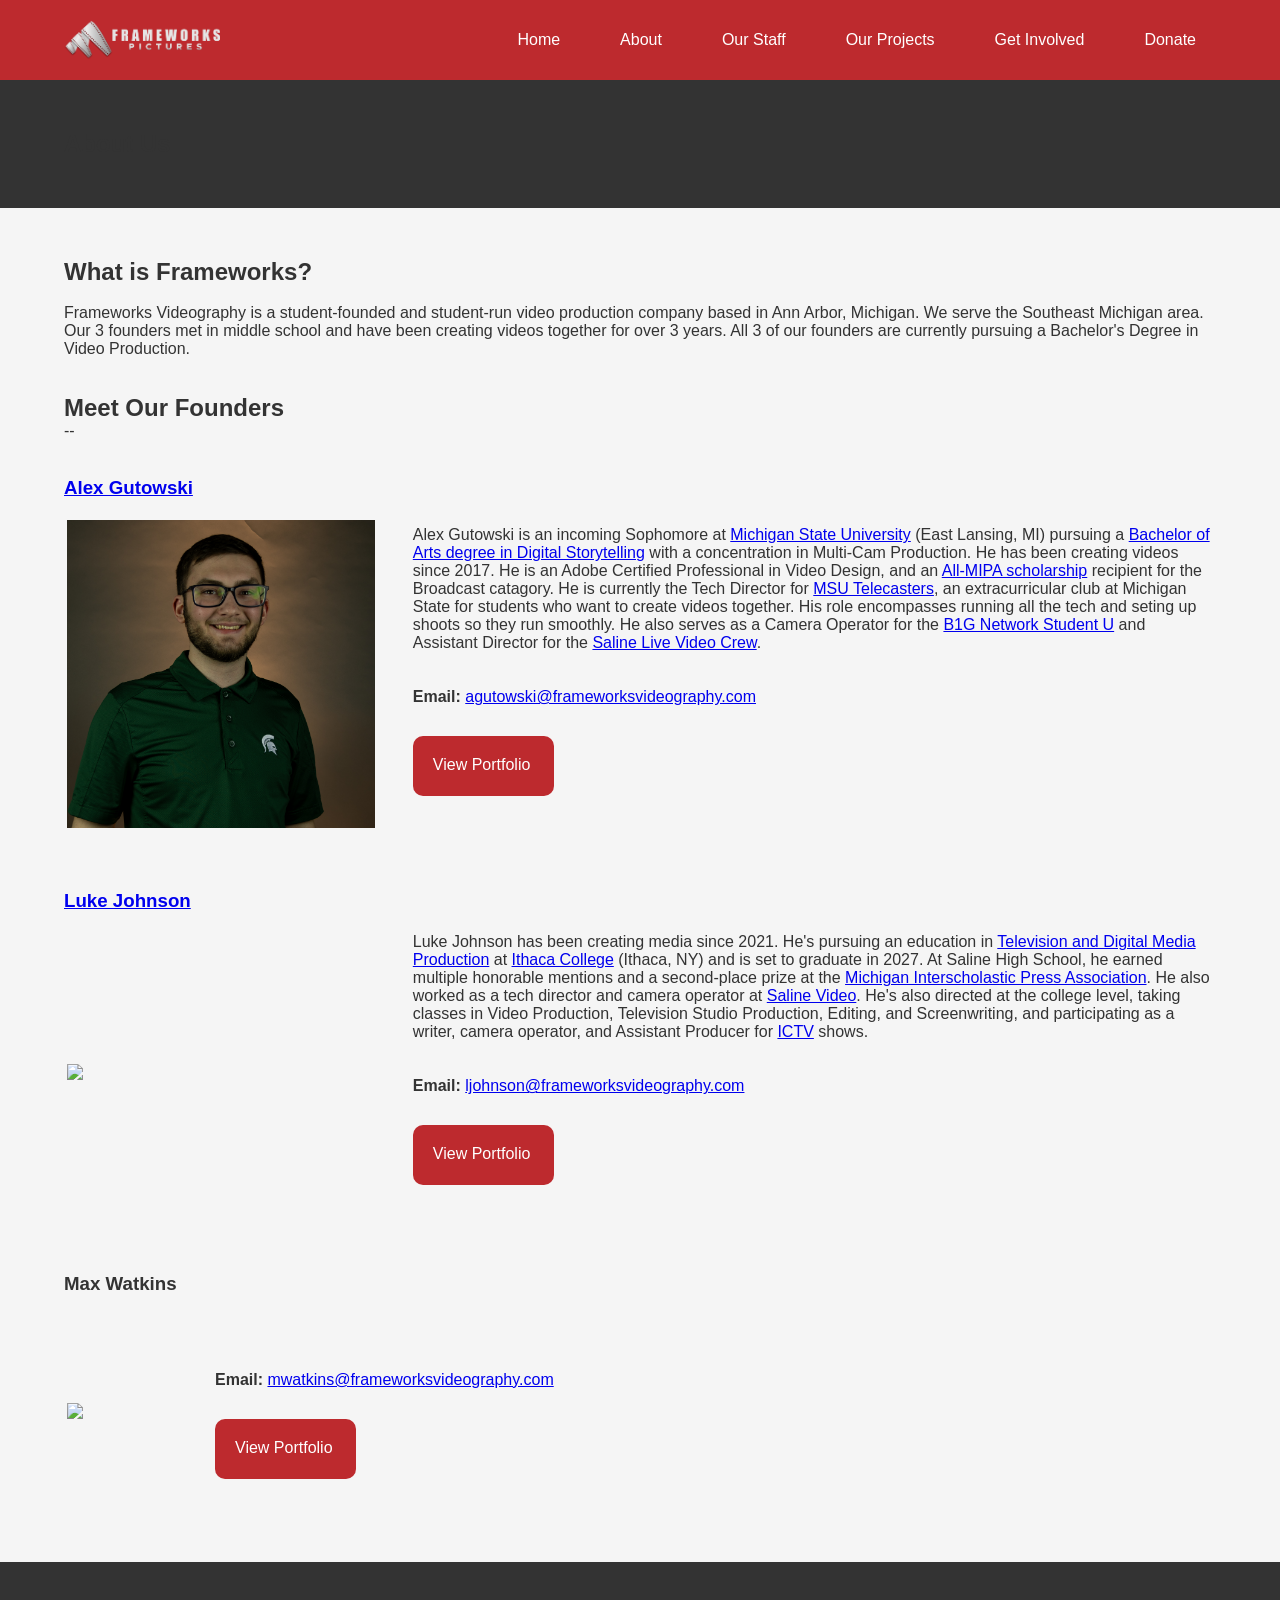
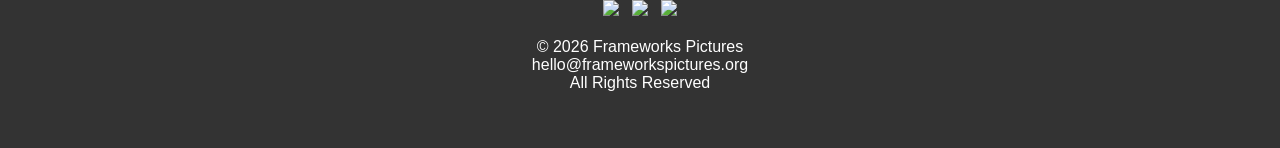
==== about.html @ fa4cab64 "Test v0.1" ====
<!DOCTYPE html>
<html lang="en">
<head>
    <meta charset="UTF-8">
    <meta name="viewport" content="width=device-width, initial-scale=1.0">
    <title>About Us || Frameworks Pictures</title>
    <link rel="stylesheet" href="styles.css">
    <link rel="stylesheet" href="hero.css">
    <link rel="icon" href="/files/logos/favicon.ico" type="image/x-icon">
    <link rel="shortcut icon" href="/files/logos/favicon.ico" type="image/x-icon">
    <link rel="stylesheet" href="https://use.typekit.net/wwi5kiw.css">
</head>
<body>

    <header>
        <div class="container">
            <nav>
                <div id="header">
                    <button class="mobileMenu">&#9776;</button>
                    <div class="logo"> 
                        <a href="index.html"><img src="files/logos/long_white_text.png" alt="Frameworks Pictures Logo"></a>
                    </div>
                </div>
                <ul class="nav-links">
                    <li><a href="index.html">Home</a></li>
                    <li><a href="about.html">About</a></li>
                    <li><a href="staff.html">Our Staff</a></li>
                    <li><a href="projects.html">Our Projects</a></li>
                    <li><a href="getinvolved.html">Get Involved</a></li>
                    <li><a href="https://secure.givelively.org/donate/frameworks-pictures/">Donate</a></li>
                </ul>
            </nav>
        </div>
    </header>
    <div id="pleasekillme">
                    <ul class="mmNavLinks">
                        <li><a href="index.html">Home</a></li>
                        <li><a href="about.html">About</a></li>
                        <li><a href="staff.html">Our Staff</a></li>
                        <li><a href="projects.html">Our Projects</a></li>
                        <li><a href="getinvolved.html">Get Involved</a></li>
                        <li><a href="https://secure.givelively.org/donate/frameworks-pictures/">Donate</a></li>
                    </ul>
                <script>
                    var acc = document.getElementsByClassName("mobileMenu");

                    for (var i = 0; i < acc.length; i++) {
                      acc[i].addEventListener("click", function() {
                        this.classList.toggle("active");

                        var mmNavLinks = document.querySelectorAll(".mmNavLinks");
                        mmNavLinks.forEach(function(link) {
                          if (link.style.maxHeight) {
                            link.style.maxHeight = null;
                          } else {
                            link.style.maxHeight = link.scrollHeight + "px";
                          }
                        });
                      });
                    }
                </script>
            </div>

<section id="abouthero">
    <div class="container">
        <h2>About Us</h2>
    </div>
</section>

<div id="wrapper">
<section id="about">
    <div class="container">
        <h2 class="founders">What is Frameworks?</h2>
        <br>
        <p>Frameworks Videography is a student-founded and student-run video production company based in Ann Arbor, Michigan. We serve the Southeast Michigan area. Our 3 founders met in middle school and have been creating videos together for over 3 years. All 3 of our founders are currently pursuing a Bachelor's Degree in Video Production.</p>
        <br>
        <br>
        <h2 class="founders">Meet Our Founders</h2>
        --
        <br>
        <br>
        <h3 class"founders"><a href="https://www.linkedin.com/in/alexander-gutowski-4b5a23242/">Alex Gutowski</a></h3>
        <table>
            <tr>
                <td class="pic"><img src="files/photos/headshots/agutowski.jpg"></td>
                <td class="bio">
                Alex Gutowski is an incoming Sophomore at <a href="https://www.msu.edu">Michigan State University</a> (East Lansing, MI) pursuing a 
                    <a href="https://reg.msu.edu/academicprograms/ProgramDetail.aspx?Program=DGLST_BA1">Bachelor of Arts degree in Digital Storytelling</a> 
                    with a concentration in Multi-Cam Production. He has been creating videos since 2017. He is an Adobe Certified Professional in 
                    Video Design, and an <a href="https://mipamsu.org/all-mipa-student-journalist-staff/">All-MIPA scholarship</a> recipient for the 
                    Broadcast catagory. He is currently the Tech Director for <a href="https://www.msutelecasters.com">MSU Telecasters</a>, an 
                    extracurricular club at Michigan State for students who want to create videos together. His role encompasses running all the tech 
                    and seting up shoots so they run smoothly. He also serves as a Camera Operator for the 
                    <a href="https://btn.com/about/student-u/">B1G Network Student U</a> and Assistant Director for the 
                    <a href="https://www.salinevideo.com">Saline Live Video Crew</a>. 
                <br>
                <br>
                <br>
                <b>Email:</b> <a href="mailto:agutowski@frameworksvideography.com">agutowski@frameworksvideography.com</a>
                    <br>
                <a href="https://www.amgutowski.com/" class="portfoliobtn">View Portfolio</a>
                </td>
            </tr>
        </table>
        <br>
        <br>
       <h3 class"founders"><a href="https://www.linkedin.com/in/luke-johnson-23471b2a1/">Luke Johnson</a></h3>
        <table>
            <tr>
                <td class="pic"><img src="files/photos/headshots/ljohnson.jpg"></td>
                <td class="bio">
                Luke Johnson has been creating media since 2021. He's pursuing an education in 
                    <a href="https://www.ithaca.edu/academics/majors-minors/television-and-digital-media-production-bs">Television and Digital Media Production</a> 
                    at <a href="https://www.ithaca.edu/">Ithaca College</a> (Ithaca, NY) and is set to graduate in 2027. At Saline High School, he 
                    earned multiple honorable mentions and a second-place prize at the 
                    <a href="https://www.mipamsu.org/">Michigan Interscholastic Press Association</a>. He also worked as a tech director and camera 
                    operator at <a href="https://www.salinevideo.com">Saline Video</a>. He's also directed at the college level, taking classes in 
                    Video Production, Television Studio Production, Editing, and Screenwriting, and participating as a writer, camera operator, and 
                    Assistant Producer for <a href="https://ictv.org/">ICTV</a> shows. 
                <br>
                <br>
                <br>
                <b>Email:</b> <a href="mailto:ljohnson@frameworksvideography.com">ljohnson@frameworksvideography.com</a>
                    <br>
                    <a href="https://express.adobe.com/page/Xo1bLQArzy3p2" class="portfoliobtn">View Portfolio</a>
                </td>
            </tr>
        </table>
        <br>
        <br>
       <h3 class"founders">Max Watkins</h3>
        <table>
            <tr>
                <td class="pic"><img src="files/photos/headshots/mwatkins.JPG"></td>
                <td class="bio">
                <br>
                <br>
                <br>
                <b>Email:</b> <a href="mailto:mwatkins@frameworksvideography.com">mwatkins@frameworksvideography.com</a>
                    <br>
                <a href="https://mwatvideo.weebly.com" class="portfoliobtn">View Portfolio</a>
                </td>
            </tr>
        </table>
    </div>
</section>
</div>

<footer>
    <div class="container">
        <br>
        <a href="https://www.facebook.com/profile.php?id=100091748101427"><img src="files/logos/socialIcons/facebook.png" width="30"></a> 
        &nbsp; 
        <a href="https://www.youtube.com/channel/UCRNzHZasqH1TYKLkUFT04Qg"><img src="files/logos/socialIcons/youtube.png" width="30"></a> 
        &nbsp; 
        <a href="https://www.instagram.com/frameworks.videography/"><img src="files/logos/socialIcons/instagram.png" width="30"></a>
        <br>
        <br>
        <p>&copy; 2026 Frameworks Pictures</p>
        <p><a class="footanchor" href="mailto:hello@frameworkspictures.org">hello@frameworkspictures.org</a></p>
        <p>All Rights Reserved</p>
		
		<br>
		
        <br>
    </div>
</footer>

</body>
</html>
---- styles.css ----
/* Reset default browser styles */
body, h1, h2, p, ul, li {
    margin: 0;
    padding: 0;
}

/* Global styles */
body {
    padding-top: 80px;
    font-family: 'lato', sans-serif;
    background-color: #333;
    color: #333;
}

#wrapper {
    background-color: #f5f5f5;
}

.container {
    width: 90%;
    margin: 0 auto;
}

header {
    background-color: #bd2a2e;
    color: #fff;
    padding: 20px 0;
    position: fixed; /* Make the navigation bar stick to the top */
    top: 0; /* Align the navigation bar with the top of the screen */
    width: 100%; /* Set the width of the navigation bar to full width */
    z-index: 1000; /* Ensure the navigation bar stays above other content */
}

nav {
    display: flex;
    justify-content: space-between; /* Distribute items evenly along the main axis */
    align-items: center; /* Center items vertically */
}

nav ul {
    list-style-type: none;
    display: flex; /* Display the navigation links as flex items */
    margin: 0;
    padding: 0;
}

nav ul li {
    position:relative;
    margin-right: 20px;
}

nav ul li:last-child {
    margin-right: 0; /* Remove right margin from the last item */
}

nav ul li a {
    padding: 10px 20px;
    color: #fff;
    text-decoration: none;
    border: none;
    border-radius: 5px; /* Add border radius to buttons */
    transition: background-color 0.3s, color 0.3s;
}

nav ul li a:hover {
    background-color: white; /* Button color on hover */
    color: black; /* text color on hover */
}

section {
    padding: 50px 0;
}


/* Dropdown menu styles */
.dropdown-content {
    visibility: hidden;
    position: absolute;
    background-color: #bd2a2e;
    min-width: 160px;
    box-shadow: 0px 8px 16px 0px rgba(0,0,0,0.2);
    z-index: 1;
    margin-top: 10px;
    opacity: 0; /* Start hidden */
    transition: opacity 0.3s ease, visibility 0.3s ease; /* Transition for fade-in effect */
}

.dropdown-content a {
    color: white;
    padding: 12px 16px;
    text-decoration: none;
    display: block;
    border-radius: 0; /* Remove border-radius for dropdown items */
}

.dropdown-content a:hover {
     background-color: white; /* Button color on hover */
    color: black; /* text color on hover */
}

.dropdown:hover .dropdown-content {
    visibility: visible;
    opacity: 1;
}

/* Additional styles for the dropdown button */
.dropbtn {
    cursor: pointer;
}

footer {
    background-color: #333;
    color: #fff;
    text-align: center;
    padding: 20px 0;
}

/* Adjust the size of the logo */
header img {
    height: 40px; /* Adjust the height of the logo */
    max-height: 100%; /* Limit the maximum height of the logo */
    vertical-align: middle; /* Align the logo vertically */
}

.bio {
    margin: auto 0px;
}

.pic {
    width: 30%;
}

.pic img {
    width: 90%;
}


.portfoliobtn {
    display: inline-block;
    padding: 10px 20px;
    background-color: #bd2a2e;
    color: #fff;
    text-decoration: none;
    border-radius: 10px;
    transition: background-color 0.3s ease;
    width: 101px;
    height: 30px;
    margin: 30px auto;
    padding-top: 20px;
}

.portfoliobtn:hover {
    background-color: #333;
}


.testimonialbtn {
    display: inline-block;
    padding: 10px 20px;
    background-color: #bd2a2e;
    color: #fff;
    text-decoration: none;
    border-radius: 10px;
    transition: background-color 0.3s ease;
    width: 145px;
    height: 30px;
    margin: 30px auto;
    padding-top: 20px;
    text-align: center;
}

.testimonialbtn:hover {
    background-color: #333;
}

#wip {
    padding: 20px 50px;
    position: relative;
    text-align: center;
    overflow: hidden;
    height: 500px; /* Reduce the height of the hero section */
    display: flex;
    flex-direction: column;
    justify-content: center; /* Vertically center the content */
    max-width: 100%; /* Limit the maximum width of the background image */
    max-height: 500px; /* Limit the maximum height of the background image */
}

.wipbtn {
    display: inline-block;
    padding: 10px 20px;
    background-color: #bd2a2e;
    color: #fff;
    text-decoration: none;
    border-radius: 10px;
    transition: background-color 0.3s ease;
    height: 30px;
    margin: 30px auto;
    padding-top: 20px;
}

.wipbtn:hover {
    background-color: #333;
}

.formbtn {
    display: inline-block;
    padding: 10px 20px;
    background-color: #bd2a2e;
    color: #fff;
    text-decoration: none;
    border-radius: 10px;
    transition: background-color 0.3s ease;
    height: 45px;
    margin: auto;
  	border: 1px solid #bd2a2e;

}

.formbtn:hover {
    background-color: #333;
    border: 1px solid #333;
}

.formbtn:focus {
    outline: none;
}

.footanchor { 
    color: white;
    text-decoration: none;
}

.footanchor:hover {
	color: #9a9a9a;
}

.staff {
    text-align: center;
}

.card-grid {
    display: grid;
    grid-template-columns: repeat(2, 1fr);
    gap: 50px;
    max-width: 1000px;
    margin: 0 auto;
}

.card {
    display: flex;
    flex-direction: column;
    align-items: center;
    text-align: center;
}

@media (max-width: 1000px) {
    .card-grid {
        grid-template-columns: 1fr;
    }
}


/* Mobile Menu */

.mobileMenu {
    font-size: 30px;
    display: none;
    border: none;
    border-radius: 5px; /* Add border radius to buttons */
    padding: 0px 5px 3px;
    background-color: #bd2a2e;
    transition: 0.3s;
    color: white;
    cursor: pointer;
    outline: none;
}

#pleasekillme {
    background-color: #bd2a2e;
}
#legal{
	line-height: 1.6;
}

#legal h1 {
	font-size: 40px;
	font-weight: bolder;
}

#legal p{
	margin: 1em 0px;
	font-size: 18px;
}

#legal ul {
	margin: 1em 2em;
	font-size: 18px;
}

#legal li {
	margin: 1em 2em;
	font-size: 18px;
}

#legal h2 {
	font-size: 33px;
	font-weight: bolder;
}

#legal h3 {
	font-size: 24px;
	font-weight: bolder;
}
#legal td {
	font-size: 18px;
	padding: 1em;
}
thead {
	font-weight: 800;
}

@media (min-width: 1001px) {
    .mmNavLinks{ 
        display: none;
    }
}

@media (max-width: 1000px) {
    .mobileMenu {
        display: block;
    }
    
    .mmNavLinks {
        font-weight: bold;
        font-size: 20px;
        margin: 0 30%;
        overflow: hidden;
        max-height: 0;
        transition: max-height 0.5s ease-out;
    }

    .logo {
        margin: 0 auto;
    }
    
    .nav-links {
        display: none;
    }
    
    #pleasekillme {
    display: block;
    justify-content: space-between; /* Distribute items evenly along the main axis */
    align-items: center; /* Center items vertically */
    text-align: center;
}

    #pleasekillme ul {
        list-style-type: none;
        display: block; /* Display the navigation links as flex items */
        margin: 0;
        padding: 0;
    }

    #pleasekillme ul li {
        position:relative;
        margin: 30px 0px;
        color: white;
    }

    #pleasekillme ul li:last-child {
        margin-bottom: 20px;
    }

    #pleasekillme ul li a {
        padding: 10px 20px;
        color: #fff;
        text-decoration: none;
        border: none;
        border-radius: 5px; /* Add border radius to buttons */
        transition: background-color 0.3s, color 0.3s;
    }

    #pleasekillme ul li a:hover {
        background-color: white; /* Button color on hover */
        color: black; /* text color on hover */
    }

    
    nav {
        display:inline;
        text-align: center;
    }
    
    #header {
        display: flex;
    }
    
    hr {
        background-color: white;
        
    }
    
     .underline {
        text-decoration: underline;
    }
    
    .sublist {
        font-weight: normal;
        font-size: 15px;
    }
    
    .active, .mobileMenu:hover{
        background-color: white;
        color: black;
    }
	
}

@media print{
	
	header, footer {
		display: none;
	}
}
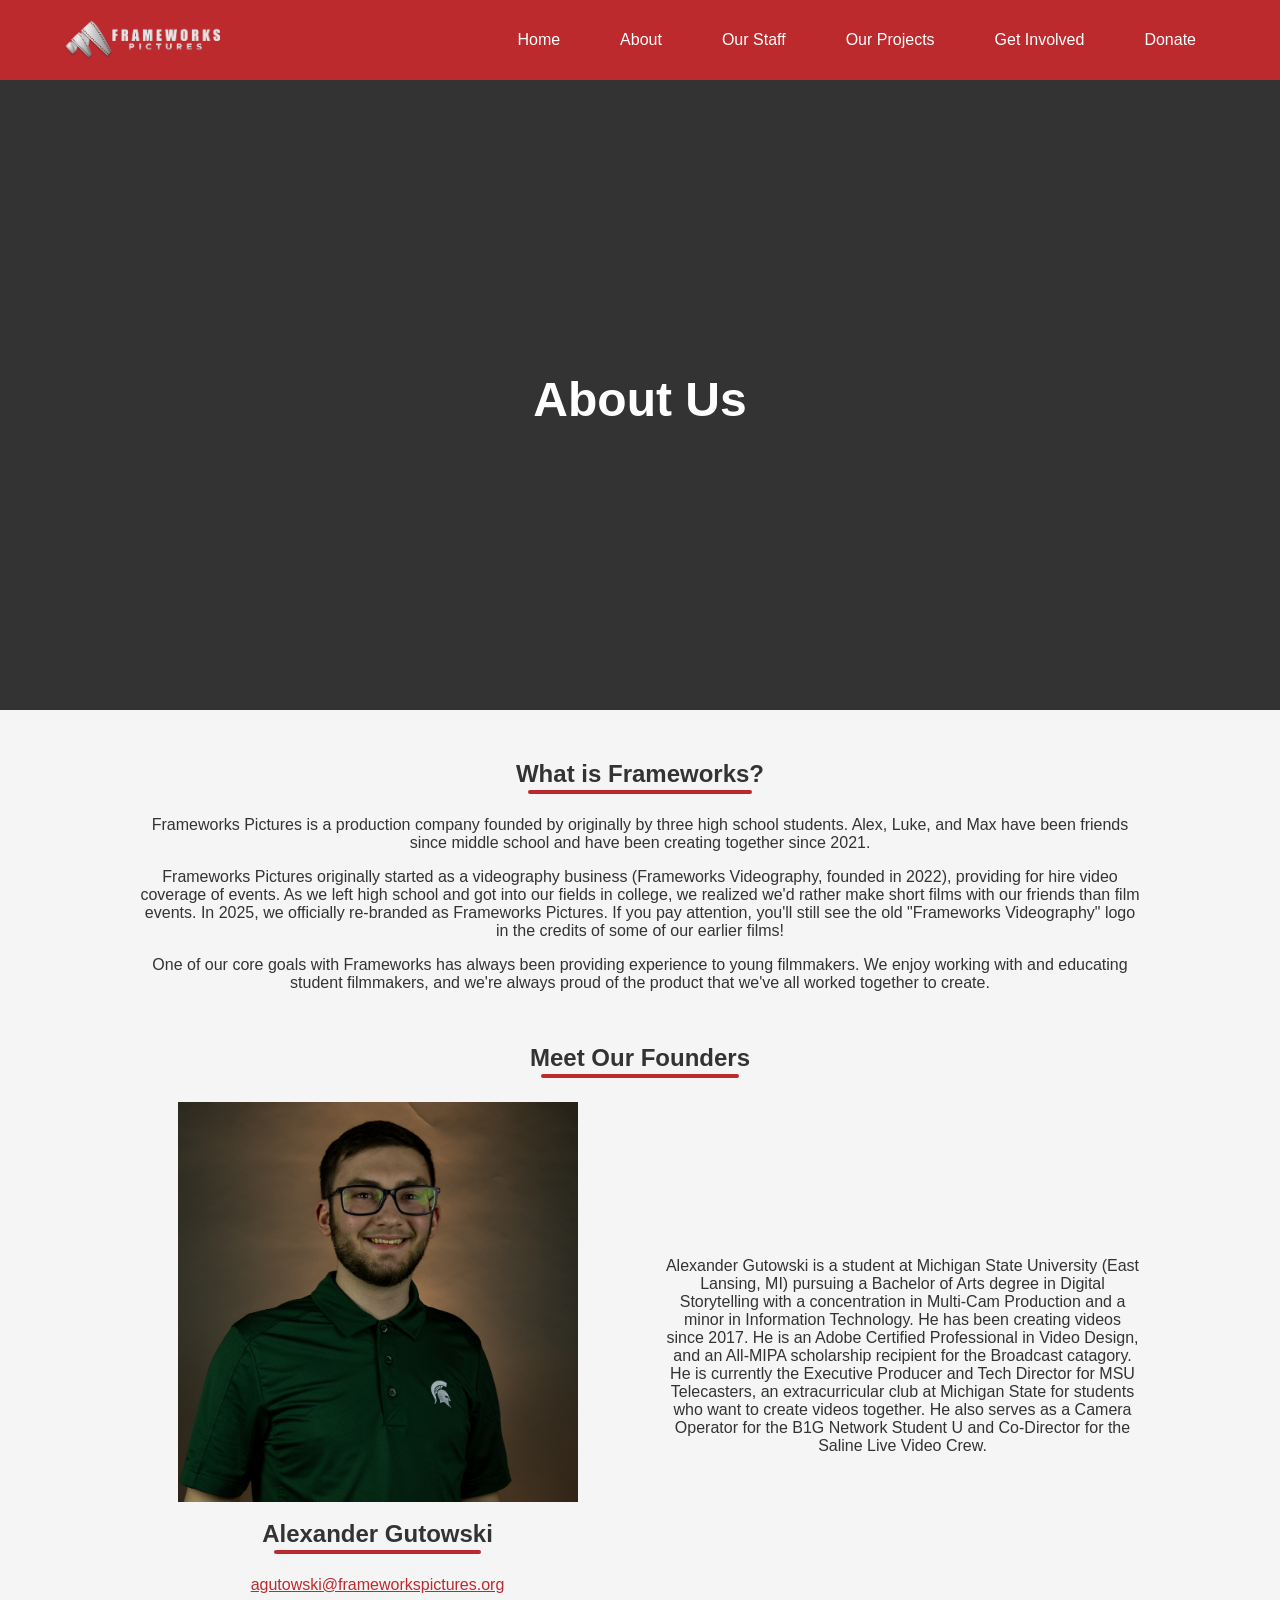
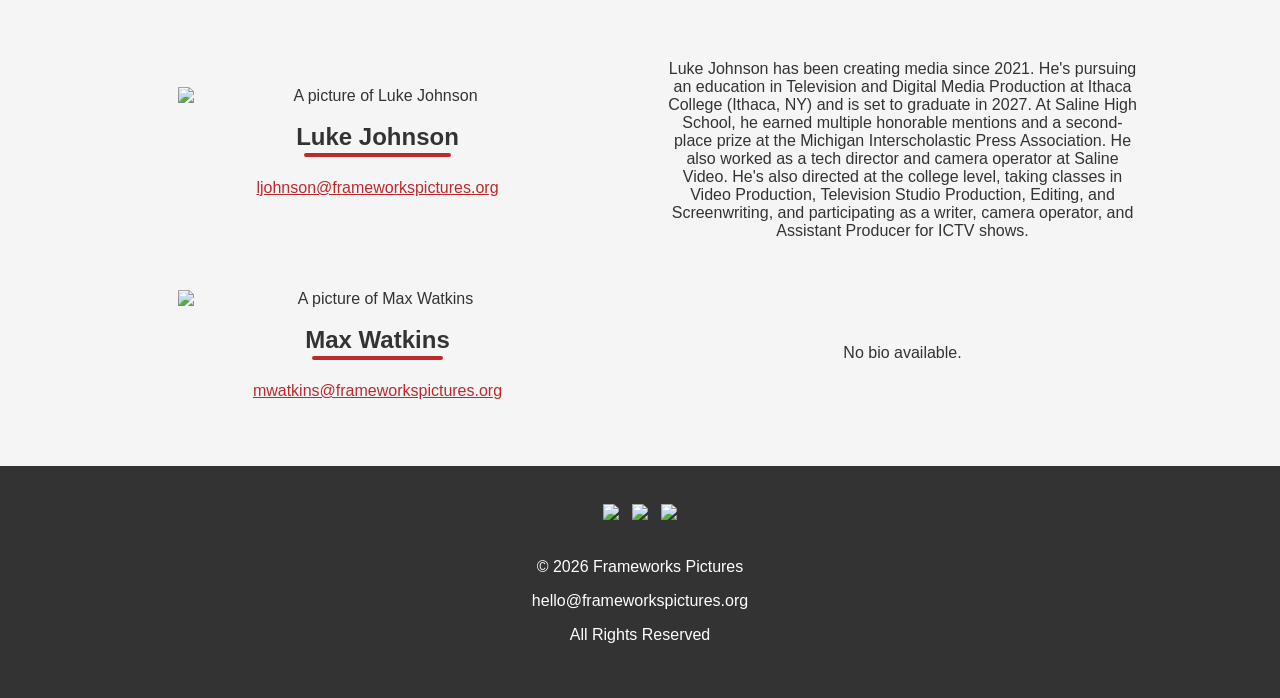
==== commit e02a6fc7: "Test v0.4" ====
--- a/about.html
+++ b/about.html
@@ -69,79 +69,56 @@
 
 <div id="wrapper">
 <section id="about">
-    <div class="container">
+    <div class="container" style="text-align: center;">
         <h2 class="founders">What is Frameworks?</h2>
         <br>
-        <p>Frameworks Videography is a student-founded and student-run video production company based in Ann Arbor, Michigan. We serve the Southeast Michigan area. Our 3 founders met in middle school and have been creating videos together for over 3 years. All 3 of our founders are currently pursuing a Bachelor's Degree in Video Production.</p>
+        <div class="aboutPara">
+            <p>Frameworks Pictures is a production company founded by originally by three high school students. Alex, Luke, and Max have been friends since middle school and have been creating together since 2021.</p>
+            <p>Frameworks Pictures originally started as a videography business (Frameworks Videography, founded in 2022), providing for hire video coverage of events. As we left high school and got into our fields in college, we realized we'd rather make short films with our friends than film events. In 2025, we officially re-branded as Frameworks Pictures. If you pay attention, you'll still see the old "Frameworks Videography" logo in the credits of some of our earlier films!</p>
+            <p>One of our core goals with Frameworks has always been providing experience to young filmmakers. We enjoy working with and educating student filmmakers, and we're always proud of the product that we've all worked together to create.</p>
+        </div>
         <br>
         <br>
         <h2 class="founders">Meet Our Founders</h2>
-        --
         <br>
         <br>
-        <h3 class"founders"><a href="https://www.linkedin.com/in/alexander-gutowski-4b5a23242/">Alex Gutowski</a></h3>
-        <table>
-            <tr>
-                <td class="pic"><img src="files/photos/headshots/agutowski.jpg"></td>
-                <td class="bio">
-                Alex Gutowski is an incoming Sophomore at <a href="https://www.msu.edu">Michigan State University</a> (East Lansing, MI) pursuing a 
-                    <a href="https://reg.msu.edu/academicprograms/ProgramDetail.aspx?Program=DGLST_BA1">Bachelor of Arts degree in Digital Storytelling</a> 
-                    with a concentration in Multi-Cam Production. He has been creating videos since 2017. He is an Adobe Certified Professional in 
-                    Video Design, and an <a href="https://mipamsu.org/all-mipa-student-journalist-staff/">All-MIPA scholarship</a> recipient for the 
-                    Broadcast catagory. He is currently the Tech Director for <a href="https://www.msutelecasters.com">MSU Telecasters</a>, an 
-                    extracurricular club at Michigan State for students who want to create videos together. His role encompasses running all the tech 
-                    and seting up shoots so they run smoothly. He also serves as a Camera Operator for the 
-                    <a href="https://btn.com/about/student-u/">B1G Network Student U</a> and Assistant Director for the 
-                    <a href="https://www.salinevideo.com">Saline Live Video Crew</a>. 
+        <div class="card-grid">
+            <div class="card">
+                <img src="files/photos/headshots/agutowski.jpg" alt="A picture of Alexander Gutowski">
                 <br>
+                <h2>Alexander Gutowski</h2>
+                <p><a href="mailto:agutowski@frameworkspictures.org">agutowski@frameworkspictures.org</a></p>
+            </div>
+            <div class="card">
+                Alexander Gutowski is a student at Michigan State University (East Lansing, MI) pursuing a Bachelor of Arts degree in Digital Storytelling 
+                with a concentration in Multi-Cam Production and a minor in Information Technology. He has been creating videos since 2017. He is an 
+                Adobe Certified Professional in Video Design, and an All-MIPA scholarship recipient for the Broadcast catagory. He is currently the 
+                Executive Producer and Tech Director for MSU Telecasters, an extracurricular club at Michigan State for students who want to create 
+                videos together.  He also serves as a Camera Operator for the B1G Network Student U and Co-Director for the Saline Live Video Crew.
+            </div>
+            <div class="card">
+                <img src="files/photos/headshots/ljohnson.jpg" alt="A picture of Luke Johnson">
                 <br>
+                <h2>Luke Johnson</h2>
+                <p><a href="mailto:ljohnson@frameworkspictures.org">ljohnson@frameworkspictures.org</a></p>
+            </div>
+            <div class="card">
+                Luke Johnson has been creating media since 2021. He's pursuing an education in Television and Digital Media Production at Ithaca College 
+                (Ithaca, NY) and is set to graduate in 2027. At Saline High School, he earned multiple honorable mentions and a second-place prize at the 
+                Michigan Interscholastic Press Association. He also worked as a tech director and camera operator at Saline Video. He's also directed at 
+                the college level, taking classes in Video Production, Television Studio Production, Editing, and Screenwriting, and participating as a 
+                writer, camera operator, and Assistant Producer for ICTV shows.
+            </div>
+            <div class="card">
+                <img src="files/photos/headshots/mwatkins.JPG" alt="A picture of Max Watkins">
                 <br>
-                <b>Email:</b> <a href="mailto:agutowski@frameworksvideography.com">agutowski@frameworksvideography.com</a>
-                    <br>
-                <a href="https://www.amgutowski.com/" class="portfoliobtn">View Portfolio</a>
-                </td>
-            </tr>
-        </table>
-        <br>
-        <br>
-       <h3 class"founders"><a href="https://www.linkedin.com/in/luke-johnson-23471b2a1/">Luke Johnson</a></h3>
-        <table>
-            <tr>
-                <td class="pic"><img src="files/photos/headshots/ljohnson.jpg"></td>
-                <td class="bio">
-                Luke Johnson has been creating media since 2021. He's pursuing an education in 
-                    <a href="https://www.ithaca.edu/academics/majors-minors/television-and-digital-media-production-bs">Television and Digital Media Production</a> 
-                    at <a href="https://www.ithaca.edu/">Ithaca College</a> (Ithaca, NY) and is set to graduate in 2027. At Saline High School, he 
-                    earned multiple honorable mentions and a second-place prize at the 
-                    <a href="https://www.mipamsu.org/">Michigan Interscholastic Press Association</a>. He also worked as a tech director and camera 
-                    operator at <a href="https://www.salinevideo.com">Saline Video</a>. He's also directed at the college level, taking classes in 
-                    Video Production, Television Studio Production, Editing, and Screenwriting, and participating as a writer, camera operator, and 
-                    Assistant Producer for <a href="https://ictv.org/">ICTV</a> shows. 
-                <br>
-                <br>
-                <br>
-                <b>Email:</b> <a href="mailto:ljohnson@frameworksvideography.com">ljohnson@frameworksvideography.com</a>
-                    <br>
-                    <a href="https://express.adobe.com/page/Xo1bLQArzy3p2" class="portfoliobtn">View Portfolio</a>
-                </td>
-            </tr>
-        </table>
-        <br>
-        <br>
-       <h3 class"founders">Max Watkins</h3>
-        <table>
-            <tr>
-                <td class="pic"><img src="files/photos/headshots/mwatkins.JPG"></td>
-                <td class="bio">
-                <br>
-                <br>
-                <br>
-                <b>Email:</b> <a href="mailto:mwatkins@frameworksvideography.com">mwatkins@frameworksvideography.com</a>
-                    <br>
-                <a href="https://mwatvideo.weebly.com" class="portfoliobtn">View Portfolio</a>
-                </td>
-            </tr>
-        </table>
+                <h2>Max Watkins</h2>
+                <p><a href="mailto:mwatkins@frameworkspictures.org">mwatkins@frameworkspictures.org</a></p>
+            </div>
+            <div class="card">
+                No bio available.
+            </div>
+        </div>
     </div>
 </section>
 </div>
@@ -149,19 +126,16 @@
 <footer>
     <div class="container">
         <br>
-        <a href="https://www.facebook.com/profile.php?id=100091748101427"><img src="files/logos/socialIcons/facebook.png" width="30"></a> 
+        <a href="https://www.facebook.com/FrameworksPicturesMI/" target="_blank" rel="noopener noreferrer"><img src="files/logos/socialIcons/facebook.png" width="30"></a> 
         &nbsp; 
-        <a href="https://www.youtube.com/channel/UCRNzHZasqH1TYKLkUFT04Qg"><img src="files/logos/socialIcons/youtube.png" width="30"></a> 
+        <a href="https://www.youtube.com/@frameworkspictures" target="_blank" rel="noopener noreferrer"><img src="files/logos/socialIcons/youtube.png" width="30"></a> 
         &nbsp; 
-        <a href="https://www.instagram.com/frameworks.videography/"><img src="files/logos/socialIcons/instagram.png" width="30"></a>
+        <a href="https://www.instagram.com/frameworks.pictures/" target="_blank" rel="noopener noreferrer"><img src="files/logos/socialIcons/instagram.png" width="30"></a>
         <br>
         <br>
         <p>&copy; 2026 Frameworks Pictures</p>
         <p><a class="footanchor" href="mailto:hello@frameworkspictures.org">hello@frameworkspictures.org</a></p>
         <p>All Rights Reserved</p>
-		
-		<br>
-		
         <br>
     </div>
 </footer>
--- a/styles.css
+++ b/styles.css
@@ -1,5 +1,5 @@
 /* Reset default browser styles */
-body, h1, h2, p, ul, li {
+body, h1, h2, ul, li {
     margin: 0;
     padding: 0;
 }
@@ -21,6 +21,34 @@
     margin: 0 auto;
 }
 
+#wrapper h2 {
+    position: relative;
+    display: inline-block;
+    padding-bottom: 12px;
+
+}
+#wrapper h2::after {
+    content: "";
+    position: absolute;
+    bottom: 0;
+    left: 5%;
+    width: 90%;
+    height: 4px;
+    background-color: #bd2a2e;
+    border-radius: 2px;
+    margin-bottom: 6px;
+}
+
+#wrapper a:not(.btn) {
+    color: #bd2a2e;
+}
+#wrapper a:hover:not(.btn) {
+    color: #333333;
+}
+#wrapper a:visited:not(.btn) {
+    color: #bd2a2e;
+}
+
 header {
     background-color: #bd2a2e;
     color: #fff;
@@ -69,6 +97,24 @@
 
 section {
     padding: 50px 0;
+}
+
+.btn {
+    display: inline-block;
+    padding: 10px 20px;
+    background-color: #bd2a2e;
+    color: #fff;
+    text-decoration: none;
+    border-radius: 10px;
+    transition: background-color 0.3s ease;
+    height: 30px;
+    margin: 30px auto;
+    padding-top: 20px;
+}
+
+.btn:hover {
+    background-color: white;
+    color: black;
 }
 
 
@@ -239,6 +285,11 @@
     text-align: center;
 }
 
+.aboutPara {
+    max-width: 1000px;
+    margin: auto;
+}
+
 .card-grid {
     display: grid;
     grid-template-columns: repeat(2, 1fr);
@@ -252,11 +303,37 @@
     flex-direction: column;
     align-items: center;
     text-align: center;
+    margin-top: auto;
+    margin-bottom: auto;
+}
+
+.card img {
+    width: 100%;
+    height: auto;
+    max-width: 400px;
+}
+
+.project-grid {
+    display: grid;
+    grid-template-columns: 500px 1fr;
+    gap: 50px;
+    width: 80%;
+    margin: 0 auto;
 }
 
 @media (max-width: 1000px) {
     .card-grid {
         grid-template-columns: 1fr;
+    }
+    .project-grid {
+        grid-template-columns: 1fr;
+    }
+    
+    .project-left-col, .project-right-col {
+        list-style-position: inside;
+        padding-left: 0;
+        text-align: center;
+        align-items: center;
     }
 }
 
--- a/hero.css
+++ b/hero.css
@@ -0,0 +1,293 @@
+@charset "UTF-8";
+
+
+/* Hero Button */
+
+.herobtn {
+    display: inline-block;
+    padding: 10px 20px;
+    background-color: #bd2a2e;
+    color: #fff;
+    text-decoration: none;
+    border-radius: 10px;
+    transition: background-color 0.3s ease;
+    width: 100px;
+    height: 30px;
+    margin: 30px auto;
+    padding-top: 20px;
+}
+
+.herobtn:hover {
+    background-color: white;
+    color: black;
+}
+
+
+/* VIDEO Hero */
+
+#hero {
+    padding-top: 100px;
+    position: relative;
+    height: 500px; /* Adjust as needed */
+    overflow: hidden; /* Ensure the video stays within bounds */
+}
+
+#hero video {
+    position: absolute;
+    top: 0;
+    left: 0;
+    width: 100%;
+    height: 100%;
+    object-fit: cover; /* Ensure the video covers the whole area */
+    z-index: -1; /* Place the video behind the text and button */
+}
+
+.hero-content {
+    position: absolute;
+    top: 50%;
+    left: 50%;
+    transform: translate(-50%, -50%);
+    text-align: center;
+    color: #fff;
+}
+
+
+.hero-content h2 {
+    font-size: 48px; /* Increase the font size of the main heading */
+    margin-bottom: 20px; /* Add margin to separate from the subtitle */
+    line-height: 1.4; /* Increase line-height for better spacing */
+}
+
+.hero-content p {
+    color: #fff; /* Adjust text color to white */
+    font-size: 24px; /* Adjust font size for better readability */
+    margin-bottom: 30px; /* Increase spacing between subtitle and button */
+}
+
+
+
+/*ABOUT Hero*/
+
+#abouthero {
+    padding-top: 80px;
+    position: relative;
+    text-align: center;
+    color: #fff;
+    overflow: hidden;
+    height: 500px; /* Reduce the height of the hero section */
+    display: flex;
+    flex-direction: column;
+    justify-content: center; /* Vertically center the content */
+    background-image: url('files/photos/abouthero.jpg'); /* Background image */
+    background-size: cover;
+    background-position: center center; /* Center the background image */
+    max-width: 100%; /* Limit the maximum width of the background image */
+    max-height: 500px; /* Limit the maximum height of the background image */
+}
+
+#abouthero h2 {
+    font-size: 48px; /* Increase the font size of the main heading */
+    margin-bottom: 20px; /* Add margin to separate from the subtitle */
+    line-height: 1.4; /* Increase line-height for better spacing */
+}
+
+#abouthero p {
+    color: #fff; /* Adjust text color to white */
+    font-size: 24px; /* Adjust font size for better readability */
+    margin-bottom: 30px; /* Increase spacing between subtitle and button */
+}
+
+
+/*TESTIMONIAL Hero*/
+
+#testimonialhero {
+    padding-top: 80px;
+    position: relative;
+    text-align: center;
+    color: #fff;
+    overflow: hidden;
+    height: 500px; /* Reduce the height of the hero section */
+    display: flex;
+    flex-direction: column;
+    justify-content: center; /* Vertically center the content */
+    background-image: url('files/photos/testimonialhero.jpg'); /* Background image */
+    background-size: cover;
+    background-position: center center; /* Center the background image */
+    max-width: 100%; /* Limit the maximum width of the background image */
+    max-height: 500px; /* Limit the maximum height of the background image */
+}
+
+#testimonialhero h2 {
+    font-size: 48px; /* Increase the font size of the main heading */
+    margin-bottom: 20px; /* Add margin to separate from the subtitle */
+    line-height: 1.4; /* Increase line-height for better spacing */
+}
+
+#testimonialhero p {
+    color: #fff; /* Adjust text color to white */
+    font-size: 24px; /* Adjust font size for better readability */
+    margin-bottom: 30px; /* Increase spacing between subtitle and button */
+}
+
+/*PORTFOLIO Hero*/
+
+#portfoliohero {
+    padding-top: 80px;
+    position: relative;
+    text-align: center;
+    color: #fff;
+    overflow: hidden;
+    height: 500px; /* Reduce the height of the hero section */
+    display: flex;
+    flex-direction: column;
+    justify-content: center; /* Vertically center the content */
+    background-image: url('files/photos/portfoliohero.jpg'); /* Background image */
+    background-size: cover;
+    background-position: center center; /* Center the background image */
+    max-width: 100%; /* Limit the maximum width of the background image */
+    max-height: 500px; /* Limit the maximum height of the background image */
+}
+
+#portfoliohero h2 {
+    font-size: 48px; /* Increase the font size of the main heading */
+    margin-bottom: 20px; /* Add margin to separate from the subtitle */
+    line-height: 1.4; /* Increase line-height for better spacing */
+}
+
+#portfoliohero p {
+    color: #fff; /* Adjust text color to white */
+    font-size: 24px; /* Adjust font size for better readability */
+    margin-bottom: 30px; /* Increase spacing between subtitle and button */
+}
+
+
+/*CONTACT Hero*/
+
+#contacthero {
+    padding-top: 80px;
+    position: relative;
+    text-align: center;
+    color: #fff;
+    overflow: hidden;
+    height: 500px; /* Reduce the height of the hero section */
+    display: flex;
+    flex-direction: column;
+    justify-content: center; /* Vertically center the content */
+    background-image: url('files/photos/contacthero.jpg'); /* Background image */
+    background-size: cover;
+    background-position: center center; /* Center the background image */
+    max-width: 100%; /* Limit the maximum width of the background image */
+    max-height: 500px; /* Limit the maximum height of the background image */
+}
+
+#contacthero h2 {
+    font-size: 48px; /* Increase the font size of the main heading */
+    margin-bottom: 20px; /* Add margin to separate from the subtitle */
+    line-height: 1.4; /* Increase line-height for better spacing */
+}
+
+#contacthero p {
+    color: #fff; /* Adjust text color to white */
+    font-size: 24px; /* Adjust font size for better readability */
+    margin-bottom: 30px; /* Increase spacing between subtitle and button */
+}
+
+/*FORMS Hero*/
+
+#formshero {
+    padding-top: 80px;
+    position: relative;
+    text-align: center;
+    color: #fff;
+    overflow: hidden;
+    height: 500px; /* Reduce the height of the hero section */
+    display: flex;
+    flex-direction: column;
+    justify-content: center; /* Vertically center the content */
+    background-image: url('files/photos/formshero.jpg'); /* Background image */
+    background-size: cover;
+    background-position: center center; /* Center the background image */
+    max-width: 100%; /* Limit the maximum width of the background image */
+    max-height: 500px; /* Limit the maximum height of the background image */
+}
+
+#formshero h2 {
+    font-size: 48px; /* Increase the font size of the main heading */
+    margin-bottom: 20px; /* Add margin to separate from the subtitle */
+    line-height: 1.4; /* Increase line-height for better spacing */
+}
+
+#formshero p {
+    color: #fff; /* Adjust text color to white */
+    font-size: 24px; /* Adjust font size for better readability */
+    margin-bottom: 30px; /* Increase spacing between subtitle and button */
+}
+
+/*PRIVACY Hero*/
+
+#privacyhero {
+    padding-top: 80px;
+    position: relative;
+    text-align: center;
+    color: #fff;
+    overflow: hidden;
+    height: 500px; /* Reduce the height of the hero section */
+    display: flex;
+    flex-direction: column;
+    justify-content: center; /* Vertically center the content */
+    background-image: url('files/photos/privacyhero.jpg'); /* Background image */
+    background-size: cover;
+    background-position: center center; /* Center the background image */
+    max-width: 100%; /* Limit the maximum width of the background image */
+    max-height: 500px; /* Limit the maximum height of the background image */
+}
+
+#privacyhero h2 {
+    font-size: 48px; /* Increase the font size of the main heading */
+    margin-bottom: 20px; /* Add margin to separate from the subtitle */
+    line-height: 1.4; /* Increase line-height for better spacing */
+}
+
+#privacyhero p {
+    color: #fff; /* Adjust text color to white */
+    font-size: 24px; /* Adjust font size for better readability */
+    margin-bottom: 30px; /* Increase spacing between subtitle and button */
+}
+
+/*TERMS Hero*/
+
+#termshero {
+    padding-top: 80px;
+    position: relative;
+    text-align: center;
+    color: #fff;
+    overflow: hidden;
+    height: 500px; /* Reduce the height of the hero section */
+    display: flex;
+    flex-direction: column;
+    justify-content: center; /* Vertically center the content */
+    background-image: url('files/photos/termshero.jpg'); /* Background image */
+    background-size: cover;
+    background-position: center center; /* Center the background image */
+    max-width: 100%; /* Limit the maximum width of the background image */
+    max-height: 500px; /* Limit the maximum height of the background image */
+}
+
+#termshero h2 {
+    font-size: 48px; /* Increase the font size of the main heading */
+    margin-bottom: 20px; /* Add margin to separate from the subtitle */
+    line-height: 1.4; /* Increase line-height for better spacing */
+}
+
+#termshero p {
+    color: #fff; /* Adjust text color to white */
+    font-size: 24px; /* Adjust font size for better readability */
+    margin-bottom: 30px; /* Increase spacing between subtitle and button */
+}
+
+@media print{
+	
+	#hero, #abouthero, #testimonialhero, #portfoliohero, #contacthero, #formshero, #privacyhero, #termshero {
+		display: none;
+	}
+}
